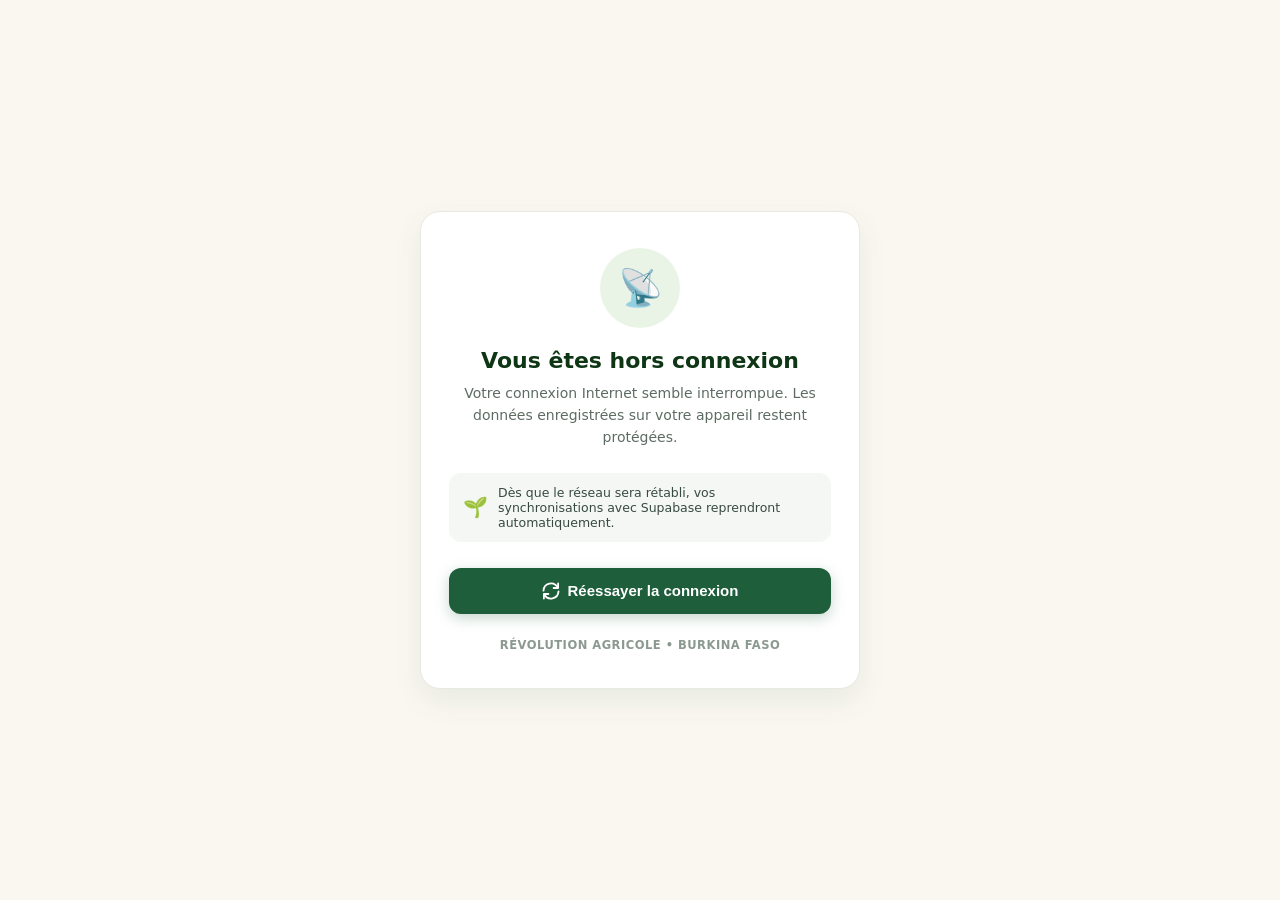
==== offline.html @ 791ac866 "feat(pwa): transformation en Progressive Web App installable avec Service Worker et support multi-pl" ====
<!DOCTYPE html>
<html lang="fr">
<head>
  <meta charset="UTF-8">
  <meta name="viewport" content="width=device-width, initial-scale=1.0">
  <title>Hors connexion — Révolution Agricole</title>
  <meta name="theme-color" content="#1F5E3B">
  <link rel="icon" type="image/png" href="images/icons/icon-192x192.png">
  <link rel="stylesheet" href="styles/theme.css">
  <style>
    * {
      box-sizing: border-box;
      margin: 0;
      padding: 0;
    }
    body {
      font-family: 'Plus Jakarta Sans', system-ui, -apple-system, sans-serif;
      background-color: #FAF7F0;
      color: #1E2822;
      display: flex;
      align-items: center;
      justify-content: center;
      min-height: 100vh;
      padding: 20px;
      text-align: center;
    }
    .offline-card {
      background: #FFFFFF;
      border: 1px solid #E6EAE3;
      border-radius: 20px;
      padding: 36px 28px;
      max-width: 440px;
      width: 100%;
      box-shadow: 0 12px 30px rgba(31, 94, 59, 0.08);
    }
    .offline-icon-wrap {
      width: 80px;
      height: 80px;
      background: #EAF4E6;
      border-radius: 50%;
      display: inline-flex;
      align-items: center;
      justify-content: center;
      margin-bottom: 20px;
      color: #1F5E3B;
      font-size: 36px;
    }
    .offline-title {
      font-size: 22px;
      font-weight: 800;
      color: #0E3615;
      margin-bottom: 10px;
    }
    .offline-text {
      font-size: 14px;
      line-height: 1.55;
      color: #5D6C63;
      margin-bottom: 24px;
    }
    .offline-hint {
      background: #F4F7F3;
      border-radius: 12px;
      padding: 12px 14px;
      font-size: 12.5px;
      color: #384A40;
      margin-bottom: 26px;
      display: flex;
      align-items: center;
      gap: 10px;
      text-align: left;
    }
    .btn-retry {
      display: inline-flex;
      align-items: center;
      justify-content: center;
      gap: 8px;
      width: 100%;
      background: #1F5E3B;
      color: #FFFFFF;
      border: none;
      padding: 14px 20px;
      border-radius: 12px;
      font-size: 15px;
      font-weight: 700;
      cursor: pointer;
      box-shadow: 0 4px 14px rgba(31, 94, 59, 0.25);
      transition: all 0.2s ease;
    }
    .btn-retry:hover {
      background: #15452A;
      transform: translateY(-1px);
    }
    .brand-sub {
      margin-top: 24px;
      font-size: 11.5px;
      color: #8C9991;
      text-transform: uppercase;
      letter-spacing: 0.5px;
      font-weight: 700;
    }
  </style>
</head>
<body>
  <main class="offline-card">
    <div class="offline-icon-wrap">
      <span>📡</span>
    </div>
    <h1 class="offline-title">Vous êtes hors connexion</h1>
    <p class="offline-text">
      Votre connexion Internet semble interrompue. Les données enregistrées sur votre appareil restent protégées.
    </p>
    <div class="offline-hint">
      <span style="font-size: 20px;">🌱</span>
      <span>Dès que le réseau sera rétabli, vos synchronisations avec Supabase reprendront automatiquement.</span>
    </div>
    <button type="button" class="btn-retry" onclick="window.location.reload();">
      <svg width="18" height="18" viewBox="0 0 24 24" fill="none" stroke="currentColor" stroke-width="2.4" stroke-linecap="round" stroke-linejoin="round">
        <path d="M21.5 2v6h-6M2.5 22v-6h6M2 11.5a10 10 0 0 1 18.8-4.3M22 12.5a10 10 0 0 1-18.8 4.2"/>
      </svg>
      <span>Réessayer la connexion</span>
    </button>
    <div class="brand-sub">Révolution Agricole • Burkina Faso</div>
  </main>
</body>
</html>
---- styles/theme.css ----
/* ==========================================================================
   RÉVOLUTION AGRICOLE — FICHIER DE THÈME CENTRALISÉ (theme.css)
   Toutes les couleurs de l'application sont déclarées ici.
   Pour changer le thème ou l'identité visuelle de l'application,
   modifiez uniquement les variables de ce fichier.
   ========================================================================== */

:root {
  /* ==========================================================================
     1. COULEUR PRINCIPALE (Vert Sahélo-Agricole & Variantes)
     ========================================================================== */
  --couleur-principale:                #1E5E2A; /* Vert forêt principal (boutons pleins, marque, liens actifs) */
  --couleur-principale-foncee:         #0E3615; /* Vert forêt profond (titres majeurs, accents profonds) */
  --couleur-principale-intermediaire:  #256E30; /* Vert intermédiaire */
  --couleur-principale-claire:         #2E7D32; /* Vert vif (survol des boutons, états actifs secondaires) */
  --couleur-principale-accent:         #4CAF50; /* Vert d'accentuation vive */
  --couleur-principale-doux:           #8BC34A; /* Vert jeune pousse / séries graphiques */
  --couleur-principale-pale:           #C8E6C9; /* Vert très clair pour badges et contours */
  --couleur-principale-fond:           #EAF4E6; /* Fond pastel vert (pastilles statut, sélection active) */
  --couleur-principale-fond-leger:     #F4FAF2; /* Fond vert ultra-doux pour cartes sélectionnées */
  --couleur-principale-bordure:        #D2E7CB; /* Bordure verte subtile */

  /* ==========================================================================
     2. COULEUR SECONDAIRE (Terre du Sahel, Ocre & Or)
     ========================================================================== */
  --couleur-secondaire:                #C8862A; /* Ocre Sahel (forfaits PRO, badges prestige, terre) */
  --couleur-secondaire-foncee:         #9E6519; /* Ocre terre foncé (textes sur fond ocre clair) */
  --couleur-secondaire-claire:         #E5A855; /* Ocre doré clair */
  --couleur-secondaire-fond:           #FDF6ED; /* Fond pastel ocre / cartes mise en avant */
  --couleur-secondaire-bordure:        #F5D380; /* Bordure dorée / contours premium */

  /* ==========================================================================
     3. FONDS & SURFACES
     ========================================================================== */
  --fond:                              #F6F8F4; /* Fond d'écran global (vert-gris reposant plein soleil) */
  --fond-sombre:                       #18201A; /* Fond sombre pour bandeaux, headers et footers */
  --surface:                           #FFFFFF; /* Surface blanche pour cartes, modales et conteneurs */
  --surface-alt:                       #FBFDFB; /* Surface alternative très légèrement teintée */
  --surface-douce:                     #FAFDF9; /* Surface douce pour zones d'information et widgets */
  --surface-neutre:                    #F0F4EE; /* Surface grise-verte pour badges neutres et champs */
  --surface-hover:                     #F3F7F1; /* Couleur d'arrière-plan au survol d'un élément */

  /* ==========================================================================
     4. TEXTES & TYPOGRAPHIE
     ========================================================================== */
  --texte:                             #18201A; /* Texte principal (noir verdâtre haute lisibilité WCAG AAA) */
  --texte-sombre:                      #1E2822; /* Texte pour titres et en-têtes gras */
  --texte-secondaire:                  #5B6660; /* Texte adouci (sous-titres, descriptions, métadonnées) */
  --texte-discret:                     #7C8781; /* Texte discret (légendes, unités, horodatages) */
  --texte-faible:                      #A0ABA5; /* Texte très atténué (placeholders, séparateurs) */
  --texte-sur-couleur:                 #FFFFFF; /* Texte blanc lisible sur fond vert ou ocre */
  --texte-sur-sombre:                  #F6F8F4; /* Texte clair pour affichage sur fond sombre */

  /* ==========================================================================
     5. BORDURES & SÉPARATEURS
     ========================================================================== */
  --bordure:                           #E6EAE3; /* Bordure standard des cartes et tableaux */
  --bordure-claire:                    #F0F3EF; /* Bordure très fine et discrète */
  --bordure-forte:                     #DCE6D9; /* Bordure marquée pour délimitation forte */
  --bordure-sombre:                    rgba(255, 255, 255, 0.12); /* Bordure sur fond sombre */

  /* ==========================================================================
     6. ALERTES & STATUTS MÉTIER
     ========================================================================== */
  /* Succès / Favorable / Récolte / Encaissé */
  --succes:                            #1E5E2A; /* Vert de validation */
  --succes-vif:                        #16A34A; /* Vert vif de succès */
  --succes-fond:                       #EAF4E6; /* Fond vert doux d'alerte succès */
  --succes-bordure:                    #D2E7CB; /* Bordure d'alerte succès */
  --succes-texte:                      #0E3615; /* Texte foncé d'alerte succès */

  /* Alerte / Attention / Échéance proche / En attente */
  --alerte:                            #C8862A; /* Orange ocre d'alerte */
  --alerte-vif:                        #D97706; /* Ambre vif */
  --alerte-fonce:                      #8A4F00; /* Ambre foncé */
  --alerte-fond:                       #FFF7E0; /* Fond jaune pastel d'alerte */
  --alerte-fond-pale:                  #FFF9E6; /* Fond jaune ultra-doux */
  --alerte-bordure:                    #F5D380; /* Bordure d'alerte */
  --alerte-texte:                      #784F11; /* Texte foncé sur fond d'alerte */

  /* Erreur / Dépense / Danger / Clôturé */
  --erreur:                            #C62828; /* Rouge terre d'erreur / charges */
  --erreur-vif:                        #CF1322; /* Rouge vif pour alertes critiques */
  --erreur-fonce:                      #8E1C1C; /* Rouge bordeaux pour texte d'erreur */
  --erreur-fond:                       #FDEDED; /* Fond rose/rouge pastel d'erreur */
  --erreur-fond-alt:                   #FFF1F0; /* Fond rouge très doux */
  --erreur-bordure:                    #FFA39E; /* Bordure rose d'erreur */
  --erreur-texte:                      #8E1C1C; /* Texte d'erreur lisible */

  /* Information / Météo / Guides */
  --info:                              #1E6FD9; /* Bleu d'information météo */
  --info-fonce:                        #0F4894; /* Bleu foncé */
  --info-fond:                         #EEF5FD; /* Fond bleu ciel pastel */
  --info-bordure:                      #BEE3F8; /* Bordure d'information */
  --info-texte:                        #0F4894; /* Texte d'information */

  /* Accentuation / Formations / Partenaires */
  --accent:                            #6D4BD8; /* Violet pour formations et innovation */
  --accent-fonce:                      #452B9C; /* Violet foncé */
  --accent-fond:                       #F2EFFD; /* Fond violet pastel */
  --accent-bordure:                    #D6BCFA; /* Bordure violette */
  --accent-texte:                      #452B9C; /* Texte violet */

  /* ==========================================================================
     7. BOUTONS & INTERACTIONS
     ========================================================================== */
  --bouton-primaire-fond:              var(--couleur-principale);
  --bouton-primaire-survol:            var(--couleur-principale-claire);
  --bouton-primaire-texte:             var(--texte-sur-couleur);
  --bouton-secondaire-fond:            var(--surface);
  --bouton-secondaire-survol:          var(--surface-neutre);
  --bouton-secondaire-bordure:         var(--bordure);
  --bouton-secondaire-texte:           var(--texte);
  --bouton-danger-fond:                var(--erreur);
  --bouton-danger-survol:              var(--erreur-fonce);
  --bouton-danger-texte:               var(--texte-sur-couleur);
  --bouton-or-fond:                    var(--couleur-secondaire);
  --bouton-or-survol:                  var(--couleur-secondaire-foncee);
  --bouton-or-texte:                   var(--texte-sur-couleur);

  /* ==========================================================================
     8. BADGES THÉMATIQUES & SURFACES PASTELS (Conseils, Financements, Catégories)
     ========================================================================== */
  --badge-vert-fond:                   #E8F5E9;
  --badge-vert-texte:                  #1B5E20;
  --badge-bleu-fond:                   #E1F5FE;
  --badge-bleu-texte:                  #0277BD;
  --badge-violet-fond:                 #EDE7F6;
  --badge-violet-texte:                #512DA8;
  --badge-orange-fond:                 #FFF3E0;
  --badge-orange-texte:                #E65100;
  --badge-rose-fond:                   #F3E5F5;
  --badge-rose-texte:                  #7B1FA2;
  --badge-turquoise-fond:              #E0F2F1;
  --badge-turquoise-texte:             #004D40;
  --badge-indigo-fond:                 #E8EAF6;
  --badge-indigo-texte:                #283593;
  --badge-gris-fond:                   #EEEEEE;
  --badge-gris-texte:                  #616161;

  --surface-pastel-vert:               #F4FAF2;
  --surface-pastel-ambre:              #FFF9EB;
  --surface-pastel-rouge:              #FEECEB;
  --surface-pastel-bleu:               #F0F6FD;

  /* ==========================================================================
     9. OPÉRATEURS & MODES DE PAIEMENT LOCAUX
     ========================================================================== */
  --operateur-orange:                  #FF6600; /* Orange Money Burkina */
  --operateur-orange-fond:             #FFF4E5;
  --operateur-orange-bordure:          #FFE0B2;
  --operateur-moov:                    #0A66C2; /* Moov Money Flooz */
  --operateur-moov-fond:               #EEF5FD;
  --operateur-moov-bordure:            #BEE3F8;

  /* ==========================================================================
     9. ALIAS DE RÉTROCOMPATIBILITÉ (Garantit le zéro régression)
     ========================================================================== */
  --primary-900:                       var(--couleur-principale-foncee);
  --primary-700:                       var(--couleur-principale);
  --primary-600:                       var(--couleur-principale-intermediaire);
  --primary-500:                       var(--couleur-principale-claire);
  --primary-400:                       var(--couleur-principale-accent);
  --primary-300:                       var(--couleur-principale-doux);
  --primary-100:                       var(--couleur-principale-pale);
  --primary-50:                        var(--couleur-principale-fond);

  --sahel-ochre:                       var(--couleur-secondaire);
  --sahel-ochre-dark:                  var(--couleur-secondaire-foncee);
  --sahel-ochre-light:                 var(--couleur-secondaire-fond);

  --info-50:                           var(--info-fond);
  --info-600:                          var(--info);
  --info-800:                          var(--info-fonce);

  --warning-50:                        var(--alerte-fond);
  --warning-600:                       var(--alerte);
  --warning-800:                       var(--alerte-texte);

  --accent-50:                         var(--accent-fond);
  --accent-600:                        var(--accent);
  --accent-800:                        var(--accent-fonce);

  --danger-50:                         var(--erreur-fond);
  --danger-600:                        var(--erreur);
  --danger-800:                        var(--erreur-texte);

  --border-color:                      var(--bordure);
  --border-light:                      var(--bordure-claire);

  --text-main:                         var(--texte);
  --text-muted:                        var(--texte-secondaire);
  --text-dim:                          var(--texte-discret);
}
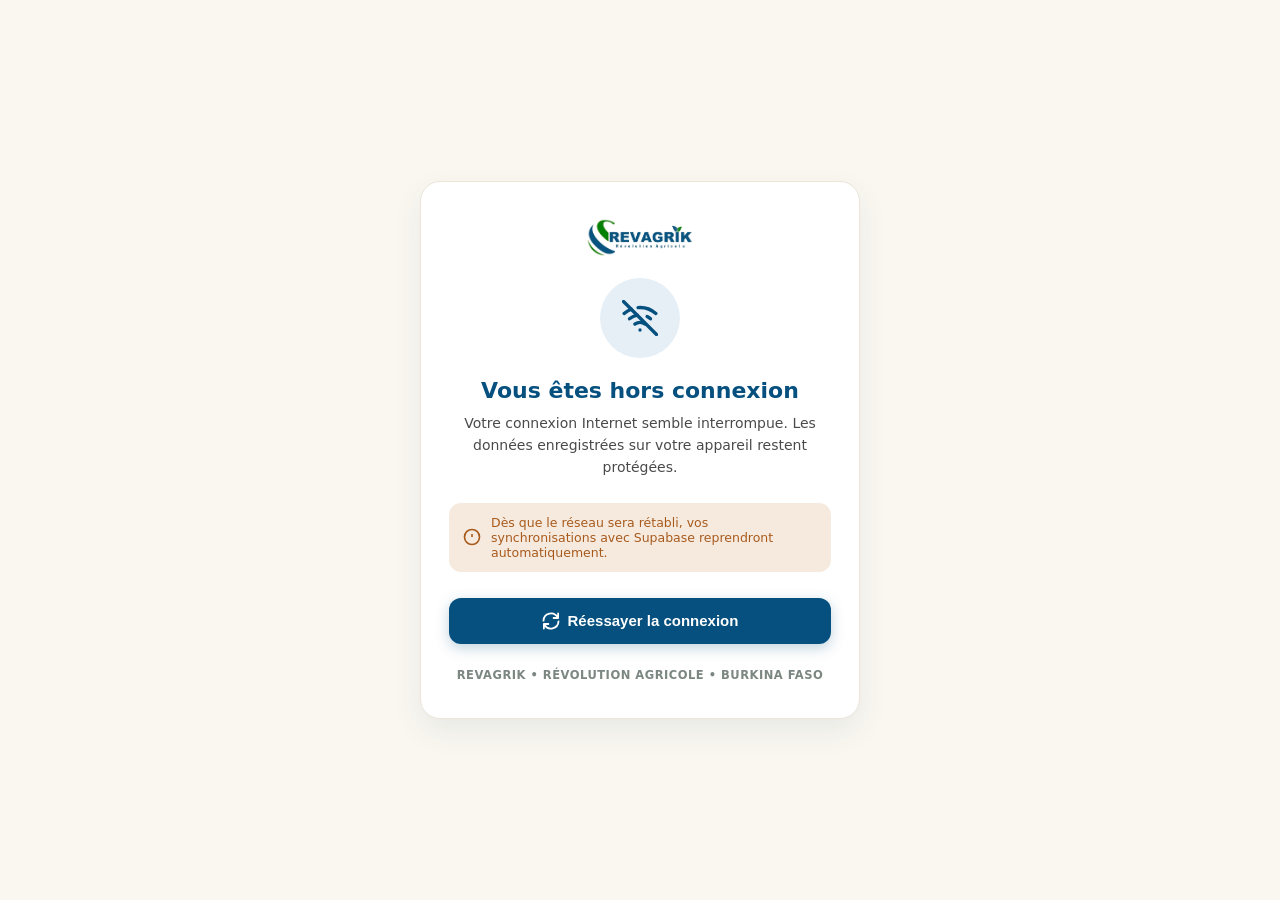
==== commit e13445fe: "feat(branding): nouvelle identité visuelle REVAGRIK, logo officiel et palette Sahelo-Tech V5" ====
--- a/offline.html
+++ b/offline.html
@@ -3,9 +3,9 @@
 <head>
   <meta charset="UTF-8">
   <meta name="viewport" content="width=device-width, initial-scale=1.0">
-  <title>Hors connexion — Révolution Agricole</title>
-  <meta name="theme-color" content="#1F5E3B">
-  <link rel="icon" type="image/png" href="images/icons/icon-192x192.png">
+  <title>Hors connexion — REVAGRIK</title>
+  <meta name="theme-color" content="#05507E">
+  <link rel="icon" type="image/png" href="assets/logo/icon-192.png">
   <link rel="stylesheet" href="styles/theme.css">
   <style>
     * {
@@ -16,7 +16,7 @@
     body {
       font-family: 'Plus Jakarta Sans', system-ui, -apple-system, sans-serif;
       background-color: #FAF7F0;
-      color: #1E2822;
+      color: #1A1A1A;
       display: flex;
       align-items: center;
       justify-content: center;
@@ -26,43 +26,42 @@
     }
     .offline-card {
       background: #FFFFFF;
-      border: 1px solid #E6EAE3;
+      border: 1px solid #ECE6D9;
       border-radius: 20px;
       padding: 36px 28px;
       max-width: 440px;
       width: 100%;
-      box-shadow: 0 12px 30px rgba(31, 94, 59, 0.08);
+      box-shadow: 0 12px 30px rgba(5, 80, 126, 0.08);
     }
     .offline-icon-wrap {
       width: 80px;
       height: 80px;
-      background: #EAF4E6;
+      background: #E6EFF6;
       border-radius: 50%;
       display: inline-flex;
       align-items: center;
       justify-content: center;
       margin-bottom: 20px;
-      color: #1F5E3B;
-      font-size: 36px;
+      color: #05507E;
     }
     .offline-title {
       font-size: 22px;
       font-weight: 800;
-      color: #0E3615;
+      color: #05507E;
       margin-bottom: 10px;
     }
     .offline-text {
       font-size: 14px;
       line-height: 1.55;
-      color: #5D6C63;
+      color: #4A4A4A;
       margin-bottom: 24px;
     }
     .offline-hint {
-      background: #F4F7F3;
+      background: #F6EADF;
       border-radius: 12px;
       padding: 12px 14px;
       font-size: 12.5px;
-      color: #384A40;
+      color: #A85A1C;
       margin-bottom: 26px;
       display: flex;
       align-items: center;
@@ -75,7 +74,7 @@
       justify-content: center;
       gap: 8px;
       width: 100%;
-      background: #1F5E3B;
+      background: #05507E;
       color: #FFFFFF;
       border: none;
       padding: 14px 20px;
@@ -83,17 +82,17 @@
       font-size: 15px;
       font-weight: 700;
       cursor: pointer;
-      box-shadow: 0 4px 14px rgba(31, 94, 59, 0.25);
+      box-shadow: 0 4px 14px rgba(5, 80, 126, 0.25);
       transition: all 0.2s ease;
     }
     .btn-retry:hover {
-      background: #15452A;
+      background: #043E62;
       transform: translateY(-1px);
     }
     .brand-sub {
       margin-top: 24px;
       font-size: 11.5px;
-      color: #8C9991;
+      color: #7C8781;
       text-transform: uppercase;
       letter-spacing: 0.5px;
       font-weight: 700;
@@ -102,15 +101,26 @@
 </head>
 <body>
   <main class="offline-card">
+    <div style="margin-bottom: 18px;">
+      <img src="assets/logo/logo-revagrik.png" alt="REVAGRIK - Révolution Agricole" style="height: 38px; width: auto; max-width: 200px; object-fit: contain; display: inline-block;">
+    </div>
     <div class="offline-icon-wrap">
-      <span>📡</span>
+      <svg width="36" height="36" viewBox="0 0 24 24" fill="none" stroke="currentColor" stroke-width="2.2" stroke-linecap="round" stroke-linejoin="round">
+        <line x1="1" y1="1" x2="23" y2="23"></line>
+        <path d="M16.72 11.06A10.94 10.94 0 0 1 19 12.55"></path>
+        <path d="M5 12.55a10.94 10.94 0 0 1 5.17-2.39"></path>
+        <path d="M10.71 5.05A16 16 0 0 1 22.58 9"></path>
+        <path d="M1.42 9a15.91 15.91 0 0 1 4.7-2.88"></path>
+        <path d="M8.53 16.11a6 6 0 0 1 6.95 0"></path>
+        <line x1="12" y1="20" x2="12.01" y2="20"></line>
+      </svg>
     </div>
     <h1 class="offline-title">Vous êtes hors connexion</h1>
     <p class="offline-text">
       Votre connexion Internet semble interrompue. Les données enregistrées sur votre appareil restent protégées.
     </p>
     <div class="offline-hint">
-      <span style="font-size: 20px;">🌱</span>
+      <svg width="18" height="18" viewBox="0 0 24 24" fill="none" stroke="currentColor" stroke-width="2.2" style="flex-shrink:0;"><circle cx="12" cy="12" r="10"></circle><line x1="12" y1="8" x2="12" y2="12"></line><line x1="12" y1="16" x2="12.01" y2="16"></line></svg>
       <span>Dès que le réseau sera rétabli, vos synchronisations avec Supabase reprendront automatiquement.</span>
     </div>
     <button type="button" class="btn-retry" onclick="window.location.reload();">
@@ -119,7 +129,7 @@
       </svg>
       <span>Réessayer la connexion</span>
     </button>
-    <div class="brand-sub">Révolution Agricole • Burkina Faso</div>
+    <div class="brand-sub">REVAGRIK • Révolution Agricole • Burkina Faso</div>
   </main>
 </body>
 </html>
--- a/styles/theme.css
+++ b/styles/theme.css
@@ -1,134 +1,161 @@
 /* ==========================================================================
-   RÉVOLUTION AGRICOLE — FICHIER DE THÈME CENTRALISÉ (theme.css)
+   REVAGRIK — FICHIER DE THÈME CENTRALISÉ (theme.css)
+   Nouvelle identité visuelle REVAGRIK (sous-titre "Révolution Agricole")
    Toutes les couleurs de l'application sont déclarées ici.
-   Pour changer le thème ou l'identité visuelle de l'application,
-   modifiez uniquement les variables de ce fichier.
    ========================================================================== */
 
 :root {
   /* ==========================================================================
-     1. COULEUR PRINCIPALE (Vert Sahélo-Agricole & Variantes)
-     ========================================================================== */
-  --couleur-principale:                #1E5E2A; /* Vert forêt principal (boutons pleins, marque, liens actifs) */
-  --couleur-principale-foncee:         #0E3615; /* Vert forêt profond (titres majeurs, accents profonds) */
-  --couleur-principale-intermediaire:  #256E30; /* Vert intermédiaire */
-  --couleur-principale-claire:         #2E7D32; /* Vert vif (survol des boutons, états actifs secondaires) */
-  --couleur-principale-accent:         #4CAF50; /* Vert d'accentuation vive */
-  --couleur-principale-doux:           #8BC34A; /* Vert jeune pousse / séries graphiques */
-  --couleur-principale-pale:           #C8E6C9; /* Vert très clair pour badges et contours */
-  --couleur-principale-fond:           #EAF4E6; /* Fond pastel vert (pastilles statut, sélection active) */
-  --couleur-principale-fond-leger:     #F4FAF2; /* Fond vert ultra-doux pour cartes sélectionnées */
-  --couleur-principale-bordure:        #D2E7CB; /* Bordure verte subtile */
-
-  /* ==========================================================================
-     2. COULEUR SECONDAIRE (Terre du Sahel, Ocre & Or)
-     ========================================================================== */
-  --couleur-secondaire:                #C8862A; /* Ocre Sahel (forfaits PRO, badges prestige, terre) */
-  --couleur-secondaire-foncee:         #9E6519; /* Ocre terre foncé (textes sur fond ocre clair) */
-  --couleur-secondaire-claire:         #E5A855; /* Ocre doré clair */
-  --couleur-secondaire-fond:           #FDF6ED; /* Fond pastel ocre / cartes mise en avant */
-  --couleur-secondaire-bordure:        #F5D380; /* Bordure dorée / contours premium */
-
-  /* ==========================================================================
-     3. FONDS & SURFACES
-     ========================================================================== */
-  --fond:                              #F6F8F4; /* Fond d'écran global (vert-gris reposant plein soleil) */
-  --fond-sombre:                       #18201A; /* Fond sombre pour bandeaux, headers et footers */
-  --surface:                           #FFFFFF; /* Surface blanche pour cartes, modales et conteneurs */
-  --surface-alt:                       #FBFDFB; /* Surface alternative très légèrement teintée */
-  --surface-douce:                     #FAFDF9; /* Surface douce pour zones d'information et widgets */
-  --surface-neutre:                    #F0F4EE; /* Surface grise-verte pour badges neutres et champs */
-  --surface-hover:                     #F3F7F1; /* Couleur d'arrière-plan au survol d'un élément */
-
-  /* ==========================================================================
-     4. TEXTES & TYPOGRAPHIE
-     ========================================================================== */
-  --texte:                             #18201A; /* Texte principal (noir verdâtre haute lisibilité WCAG AAA) */
-  --texte-sombre:                      #1E2822; /* Texte pour titres et en-têtes gras */
-  --texte-secondaire:                  #5B6660; /* Texte adouci (sous-titres, descriptions, métadonnées) */
-  --texte-discret:                     #7C8781; /* Texte discret (légendes, unités, horodatages) */
-  --texte-faible:                      #A0ABA5; /* Texte très atténué (placeholders, séparateurs) */
-  --texte-sur-couleur:                 #FFFFFF; /* Texte blanc lisible sur fond vert ou ocre */
-  --texte-sur-sombre:                  #F6F8F4; /* Texte clair pour affichage sur fond sombre */
-
-  /* ==========================================================================
-     5. BORDURES & SÉPARATEURS
-     ========================================================================== */
-  --bordure:                           #E6EAE3; /* Bordure standard des cartes et tableaux */
-  --bordure-claire:                    #F0F3EF; /* Bordure très fine et discrète */
-  --bordure-forte:                     #DCE6D9; /* Bordure marquée pour délimitation forte */
-  --bordure-sombre:                    rgba(255, 255, 255, 0.12); /* Bordure sur fond sombre */
-
-  /* ==========================================================================
-     6. ALERTES & STATUTS MÉTIER
-     ========================================================================== */
-  /* Succès / Favorable / Récolte / Encaissé */
-  --succes:                            #1E5E2A; /* Vert de validation */
-  --succes-vif:                        #16A34A; /* Vert vif de succès */
-  --succes-fond:                       #EAF4E6; /* Fond vert doux d'alerte succès */
-  --succes-bordure:                    #D2E7CB; /* Bordure d'alerte succès */
-  --succes-texte:                      #0E3615; /* Texte foncé d'alerte succès */
-
-  /* Alerte / Attention / Échéance proche / En attente */
-  --alerte:                            #C8862A; /* Orange ocre d'alerte */
-  --alerte-vif:                        #D97706; /* Ambre vif */
-  --alerte-fonce:                      #8A4F00; /* Ambre foncé */
-  --alerte-fond:                       #FFF7E0; /* Fond jaune pastel d'alerte */
-  --alerte-fond-pale:                  #FFF9E6; /* Fond jaune ultra-doux */
-  --alerte-bordure:                    #F5D380; /* Bordure d'alerte */
-  --alerte-texte:                      #784F11; /* Texte foncé sur fond d'alerte */
-
-  /* Erreur / Dépense / Danger / Clôturé */
-  --erreur:                            #C62828; /* Rouge terre d'erreur / charges */
-  --erreur-vif:                        #CF1322; /* Rouge vif pour alertes critiques */
-  --erreur-fonce:                      #8E1C1C; /* Rouge bordeaux pour texte d'erreur */
-  --erreur-fond:                       #FDEDED; /* Fond rose/rouge pastel d'erreur */
-  --erreur-fond-alt:                   #FFF1F0; /* Fond rouge très doux */
-  --erreur-bordure:                    #FFA39E; /* Bordure rose d'erreur */
-  --erreur-texte:                      #8E1C1C; /* Texte d'erreur lisible */
-
-  /* Information / Météo / Guides */
-  --info:                              #1E6FD9; /* Bleu d'information météo */
-  --info-fonce:                        #0F4894; /* Bleu foncé */
-  --info-fond:                         #EEF5FD; /* Fond bleu ciel pastel */
-  --info-bordure:                      #BEE3F8; /* Bordure d'information */
-  --info-texte:                        #0F4894; /* Texte d'information */
-
-  /* Accentuation / Formations / Partenaires */
-  --accent:                            #6D4BD8; /* Violet pour formations et innovation */
-  --accent-fonce:                      #452B9C; /* Violet foncé */
-  --accent-fond:                       #F2EFFD; /* Fond violet pastel */
-  --accent-bordure:                    #D6BCFA; /* Bordure violette */
-  --accent-texte:                      #452B9C; /* Texte violet */
-
-  /* ==========================================================================
-     7. BOUTONS & INTERACTIONS
-     ========================================================================== */
-  --bouton-primaire-fond:              var(--couleur-principale);
-  --bouton-primaire-survol:            var(--couleur-principale-claire);
-  --bouton-primaire-texte:             var(--texte-sur-couleur);
-  --bouton-secondaire-fond:            var(--surface);
-  --bouton-secondaire-survol:          var(--surface-neutre);
-  --bouton-secondaire-bordure:         var(--bordure);
-  --bouton-secondaire-texte:           var(--texte);
-  --bouton-danger-fond:                var(--erreur);
-  --bouton-danger-survol:              var(--erreur-fonce);
-  --bouton-danger-texte:               var(--texte-sur-couleur);
-  --bouton-or-fond:                    var(--couleur-secondaire);
-  --bouton-or-survol:                  var(--couleur-secondaire-foncee);
-  --bouton-or-texte:                   var(--texte-sur-couleur);
-
-  /* ==========================================================================
-     8. BADGES THÉMATIQUES & SURFACES PASTELS (Conseils, Financements, Catégories)
-     ========================================================================== */
-  --badge-vert-fond:                   #E8F5E9;
-  --badge-vert-texte:                  #1B5E20;
-  --badge-bleu-fond:                   #E1F5FE;
-  --badge-bleu-texte:                  #0277BD;
+     1. TYPOGRAPHIE OFFICIELLE
+     ========================================================================== */
+  --font-sans:                         'Plus Jakarta Sans', -apple-system, BlinkMacSystemFont, 'Segoe UI', Roboto, sans-serif;
+
+  /* ==========================================================================
+     2. COULEURS OFFICIELLES REVAGRIK (DESIGN SYSTEM SAHÉLO-TECH V5)
+     ========================================================================== */
+  --bleu-principal:                    #05507E; /* Bleu REVAGRIK principal (carte du bénéfice, titres importants, onglet actif, liens, icônes) */
+  --bleu-fonce:                        #043E62; /* Bleu foncé pour le survol */
+  --bleu-clair:                        #E6EFF6; /* Bleu clair (fonds d'icônes, pastille de l'onglet actif et petits boutons) */
+  
+  --vert-revagrik:                     #237A2B; /* Vert REVAGRIK (textes et chiffres positifs : bénéfice, ventes, disponible) */
+  --vert-vif:                          #3FAE49; /* Vert vif (seulement en décoration ou fond de badge avec texte #1A1A1A) */
+  --vert-clair:                        #E5F3E6; /* Vert clair pour fonds de badges */
+
+  --ocre:                              #A85A1C; /* Ocre (texte blanc : SEULEMENT bouton le plus important) */
+  --ocre-clair:                        #F6EADF; /* Ocre clair */
+  --jaune-clair:                       #FBF1D6; /* Jaune clair (seulement icône soleil météo et badge Conseil du jour) */
+
+  --fond-creme:                        #FAF7F0; /* Fond de page crème */
+  --carte-blanche:                     #FFFFFF; /* Cartes blanches */
+  --bordure-carte:                     #ECE6D9; /* Bordure 1px des cartes */
+  --texte-principal:                   #1A1A1A; /* Texte principal (WCAG AAA) */
+  --texte-secondaire:                  #4A4A4A; /* Texte secondaire (jamais plus clair) */
+  --rouge-alerte:                      #C0392B; /* Rouge uniquement alertes et suppressions */
+  --rouge-fond:                        #FBE9E7; /* Fond alerte rouge */
+
+  /* ==========================================================================
+     3. ALIAS REVAGRIK & RÉTROCOMPATIBILITÉ
+     ========================================================================== */
+  /* Couleurs principales basées sur le Bleu REVAGRIK #05507E */
+  --vert-principal:                    var(--bleu-principal);
+  --couleur-principale:                var(--bleu-principal);
+  --couleur-principale-foncee:         var(--bleu-fonce);
+  --couleur-principale-intermediaire:  var(--bleu-principal);
+  --couleur-principale-claire:         #0A6299;
+  --couleur-principale-accent:         #0E72B0;
+  --couleur-principale-doux:           #5C93B8;
+  --couleur-principale-pale:           #C3D9E9;
+  --couleur-principale-fond:           var(--bleu-clair);
+  --couleur-principale-fond-leger:     #F0F6FA;
+  --couleur-principale-bordure:        #C3D9E9;
+
+  /* Remplacement de l'ancien jaune soleil par Vert REVAGRIK */
+  --jaune-soleil:                      var(--vert-revagrik);
+
+  --couleur-secondaire:                var(--ocre);
+  --couleur-secondaire-foncee:         #874614;
+  --couleur-secondaire-claire:         #C26B22;
+  --couleur-secondaire-fond:           var(--ocre-clair);
+  --couleur-secondaire-bordure:        #E2C7B3;
+
+  --fond:                              var(--fond-creme);
+  --fond-sombre:                       #1A1A1A;
+  --surface:                           var(--carte-blanche);
+  --surface-alt:                       #FCFBF7;
+  --surface-douce:                     #F5F0E6;
+  --surface-neutre:                    var(--bleu-clair);
+  --surface-hover:                     #F2EDE4;
+
+  --texte:                             var(--texte-principal);
+  --texte-sombre:                      var(--texte-principal);
+  --texte-secondaire:                  var(--texte-secondaire);
+  --texte-discret:                     var(--texte-secondaire);
+  --texte-faible:                      #666666;
+  --texte-sur-couleur:                 #FFFFFF;
+  --texte-sur-sombre:                  #FAF7F0;
+
+  --bordure:                           var(--bordure-carte);
+  --bordure-claire:                    var(--bordure-carte);
+  --bordure-forte:                     #D8CEBE;
+  --bordure-sombre:                    rgba(255, 255, 255, 0.15);
+
+  --succes:                            var(--vert-revagrik);
+  --succes-vif:                        var(--vert-vif);
+  --succes-fond:                       var(--vert-clair);
+  --succes-bordure:                    #B9DFBC;
+  --succes-texte:                      var(--vert-revagrik);
+
+  --alerte:                            var(--ocre);
+  --alerte-vif:                        #D97706;
+  --alerte-fonce:                      #874614;
+  --alerte-fond:                       var(--jaune-clair);
+  --alerte-fond-pale:                  var(--jaune-clair);
+  --alerte-bordure:                    #E8D4A2;
+  --alerte-texte:                      #1A1A1A;
+
+  --erreur:                            var(--rouge-alerte);
+  --erreur-vif:                        var(--rouge-alerte);
+  --erreur-fonce:                      #962417;
+  --erreur-fond:                       var(--rouge-fond);
+  --erreur-fond-alt:                   var(--rouge-fond);
+  --erreur-bordure:                    #F5B7B1;
+  --erreur-texte:                      var(--rouge-alerte);
+
+  --info:                              var(--bleu-principal);
+  --info-fonce:                        var(--bleu-fonce);
+  --info-fond:                         var(--bleu-clair);
+  --info-bordure:                      #C3D9E9;
+  --info-texte:                        var(--bleu-principal);
+
+  --accent:                            var(--ocre);
+  --accent-fonce:                      #874614;
+  --accent-fond:                       var(--ocre-clair);
+
+  /* ==========================================================================
+     4. BOUTONS, FORMES & INTERACTIONS
+     ========================================================================== */
+  --radius-carte:                      20px;
+  --radius-bouton:                     14px;
+  --radius-badge:                      999px;
+
+  /* Bouton Principal : Ocre #A85A1C (texte blanc, SEULEMENT bouton le plus important) */
+  --bouton-primaire-fond:              var(--ocre);
+  --bouton-primaire-survol:            #874614;
+  --bouton-primaire-texte:             #FFFFFF;
+  --bouton-primaire-hauteur:           52px;
+
+  /* Bouton Secondaire : Blanc avec bordure bleu REVAGRIK 1.5px */
+  --bouton-secondaire-fond:            var(--carte-blanche);
+  --bouton-secondaire-survol:          var(--bleu-clair);
+  --bouton-secondaire-bordure:         1.5px solid var(--bleu-principal);
+  --bouton-secondaire-texte:           var(--bleu-principal);
+
+  /* Bouton Petit / Léger : Fond bleu clair, texte bleu REVAGRIK */
+  --bouton-leger-fond:                 var(--bleu-clair);
+  --bouton-leger-survol:               #D4E4F1;
+  --bouton-leger-texte:                var(--bleu-principal);
+
+  /* Bouton Danger / Suppression */
+  --bouton-danger-fond:                var(--rouge-alerte);
+  --bouton-danger-survol:              #962417;
+  --bouton-danger-texte:               #FFFFFF;
+  --bouton-danger-bg-subtle:           var(--rouge-fond);
+
+  --bouton-or-fond:                    var(--ocre);
+  --bouton-or-survol:                  #874614;
+  --bouton-or-texte:                   #FFFFFF;
+
+  /* ==========================================================================
+     5. BADGES THÉMATIQUES & SURFACES PASTELS
+     ========================================================================== */
+  --badge-vert-fond:                   var(--vert-clair);
+  --badge-vert-texte:                  var(--vert-revagrik);
+  --badge-bleu-fond:                   var(--bleu-clair);
+  --badge-bleu-texte:                  var(--bleu-principal);
   --badge-violet-fond:                 #EDE7F6;
   --badge-violet-texte:                #512DA8;
-  --badge-orange-fond:                 #FFF3E0;
-  --badge-orange-texte:                #E65100;
+  --badge-orange-fond:                 var(--ocre-clair);
+  --badge-orange-texte:                var(--ocre);
   --badge-rose-fond:                   #F3E5F5;
   --badge-rose-texte:                  #7B1FA2;
   --badge-turquoise-fond:              #E0F2F1;
@@ -138,23 +165,23 @@
   --badge-gris-fond:                   #EEEEEE;
   --badge-gris-texte:                  #616161;
 
-  --surface-pastel-vert:               #F4FAF2;
+  --surface-pastel-vert:               #F2F8F3;
   --surface-pastel-ambre:              #FFF9EB;
   --surface-pastel-rouge:              #FEECEB;
-  --surface-pastel-bleu:               #F0F6FD;
-
-  /* ==========================================================================
-     9. OPÉRATEURS & MODES DE PAIEMENT LOCAUX
-     ========================================================================== */
-  --operateur-orange:                  #FF6600; /* Orange Money Burkina */
+  --surface-pastel-bleu:               var(--bleu-clair);
+
+  /* ==========================================================================
+     6. OPÉRATEURS LOCAUX
+     ========================================================================== */
+  --operateur-orange:                  #FF6600;
   --operateur-orange-fond:             #FFF4E5;
   --operateur-orange-bordure:          #FFE0B2;
-  --operateur-moov:                    #0A66C2; /* Moov Money Flooz */
+  --operateur-moov:                    #0A66C2;
   --operateur-moov-fond:               #EEF5FD;
   --operateur-moov-bordure:            #BEE3F8;
 
   /* ==========================================================================
-     9. ALIAS DE RÉTROCOMPATIBILITÉ (Garantit le zéro régression)
+     7. ALIAS DE RÉTROCOMPATIBILITÉ
      ========================================================================== */
   --primary-900:                       var(--couleur-principale-foncee);
   --primary-700:                       var(--couleur-principale);
